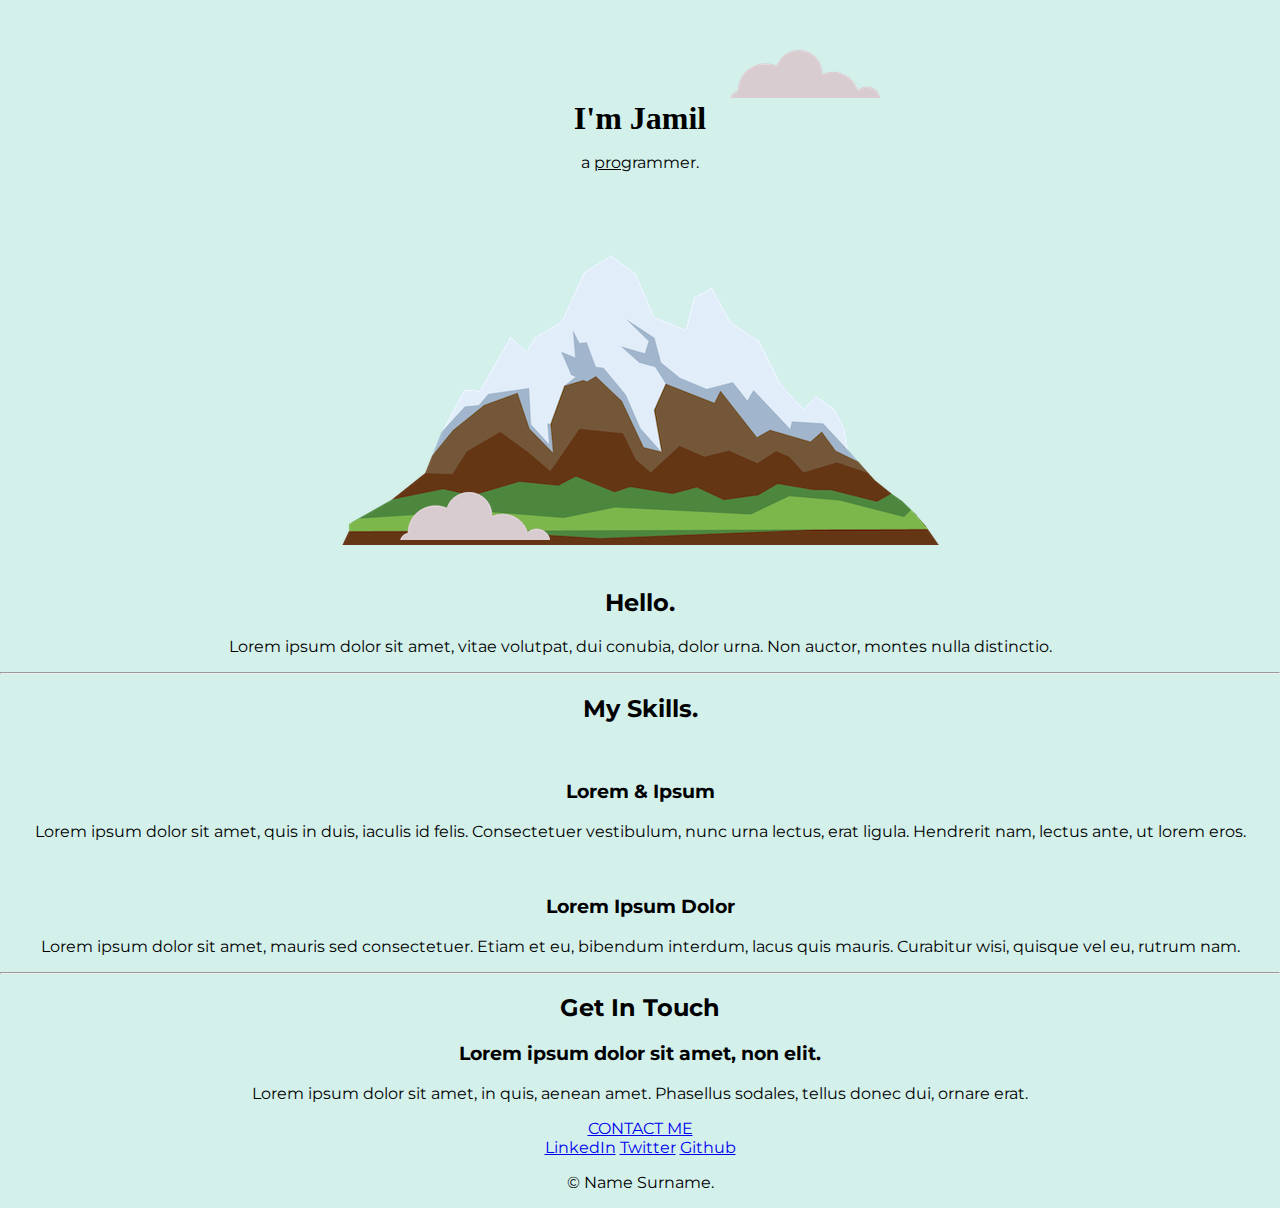
==== Dev-02/index.html @ 8742fcaa "11th April, 2023" ====
<!DOCTYPE html>
<html lang="en">
	<head>
		<meta charset="UTF-8" />
		<meta http-equiv="X-UA-Compatible" content="IE=edge" />
		<meta name="viewport" content="width=device-width, initial-scale=1.0" />
		<link rel="stylesheet" href="style.css" />
		<link rel="preconnect" href="https://fonts.googleapis.com" />
		<link rel="preconnect" href="https://fonts.gstatic.com" crossorigin />
		<link href="https://fonts.googleapis.com/css2?family=Montserrat&display=swap" rel="stylesheet" />
		<title>Document</title>
	</head>
	<body>
		<div>
			<div class="info">
				<img class="top-cloud" src="img/cloud.png" alt="cloud-img" />
				<h1>I'm Jamil</h1>
				<p>a <span class="pro">pro</span>grammer.</p>
				<img class="bottom-cloud" src="img/cloud.png" alt="cloud-img" />
				<img src="img/mountain.png" alt="" />
			</div>
			<div class="middle-container">
				<div class="profile">
					<img src="" alt="" />
					<h2>Hello.</h2>
					<p>
						Lorem ipsum dolor sit amet, vitae volutpat, dui conubia, dolor urna. Non auctor, montes nulla
						distinctio.
					</p>
				</div>
				<hr />
				<div class="skills">
					<h2>My Skills.</h2>
					<div class="skill-row">
						<img class="" src="" alt="" />
						<h3>Lorem & Ipsum</h3>
						<p>
							Lorem ipsum dolor sit amet, quis in duis, iaculis id felis. Consectetuer vestibulum, nunc
							urna lectus, erat ligula. Hendrerit nam, lectus ante, ut lorem eros.
						</p>
					</div>
					<div class="skill-row">
						<img class="" src="" alt="" />
						<h3>Lorem Ipsum Dolor</h3>
						<p>
							Lorem ipsum dolor sit amet, mauris sed consectetuer. Etiam et eu, bibendum interdum, lacus
							quis mauris. Curabitur wisi, quisque vel eu, rutrum nam.
						</p>
					</div>
				</div>
				<hr />
				<div class="contact-me">
					<h2>Get In Touch</h2>
					<h3>Lorem ipsum dolor sit amet, non elit.</h3>
					<p>
						Lorem ipsum dolor sit amet, in quis, aenean amet. Phasellus sodales, tellus donec dui, ornare
						erat.
					</p>
					<a class="btn" href="mailto:name@email.com">CONTACT ME</a>
				</div>
			</div>

			<div class="bottom-container">
				<a class="footer-link" href="https://www.linkedin.com/in/mji-jamil" target="_blank">LinkedIn</a>
				<a class="footer-link" href="https://twitter.com/mji_jamil" target="_blank">Twitter</a>
				<a class="footer-link" href="https://github.com/mji-jamil" target="_blank">Github</a>
				<p>© Name Surname.</p>
			</div>
		</div>
	</body>
</html>
---- Dev-02/style.css ----
body {
	margin: 0;
	text-align: center;
	font-family: 'Montserrat', sans-serif;
	background-color: #d3f0eb;
}

.info {
	background-color: #d3f0eb;
	padding-top: 100px;
}
h1 {
	margin: 0 auto;
	font-family: 'Sacramento';
}

.top-cloud {
	position: absolute;
	/* padding-top: 60px; */
	right: 400px;
	top: 50px;
}

.bottom-cloud {
	position: absolute;
	left: 400px;
	bottom: 360px;
}


.pro {
	text-decoration: underline;
}
p {
	display: block;
}
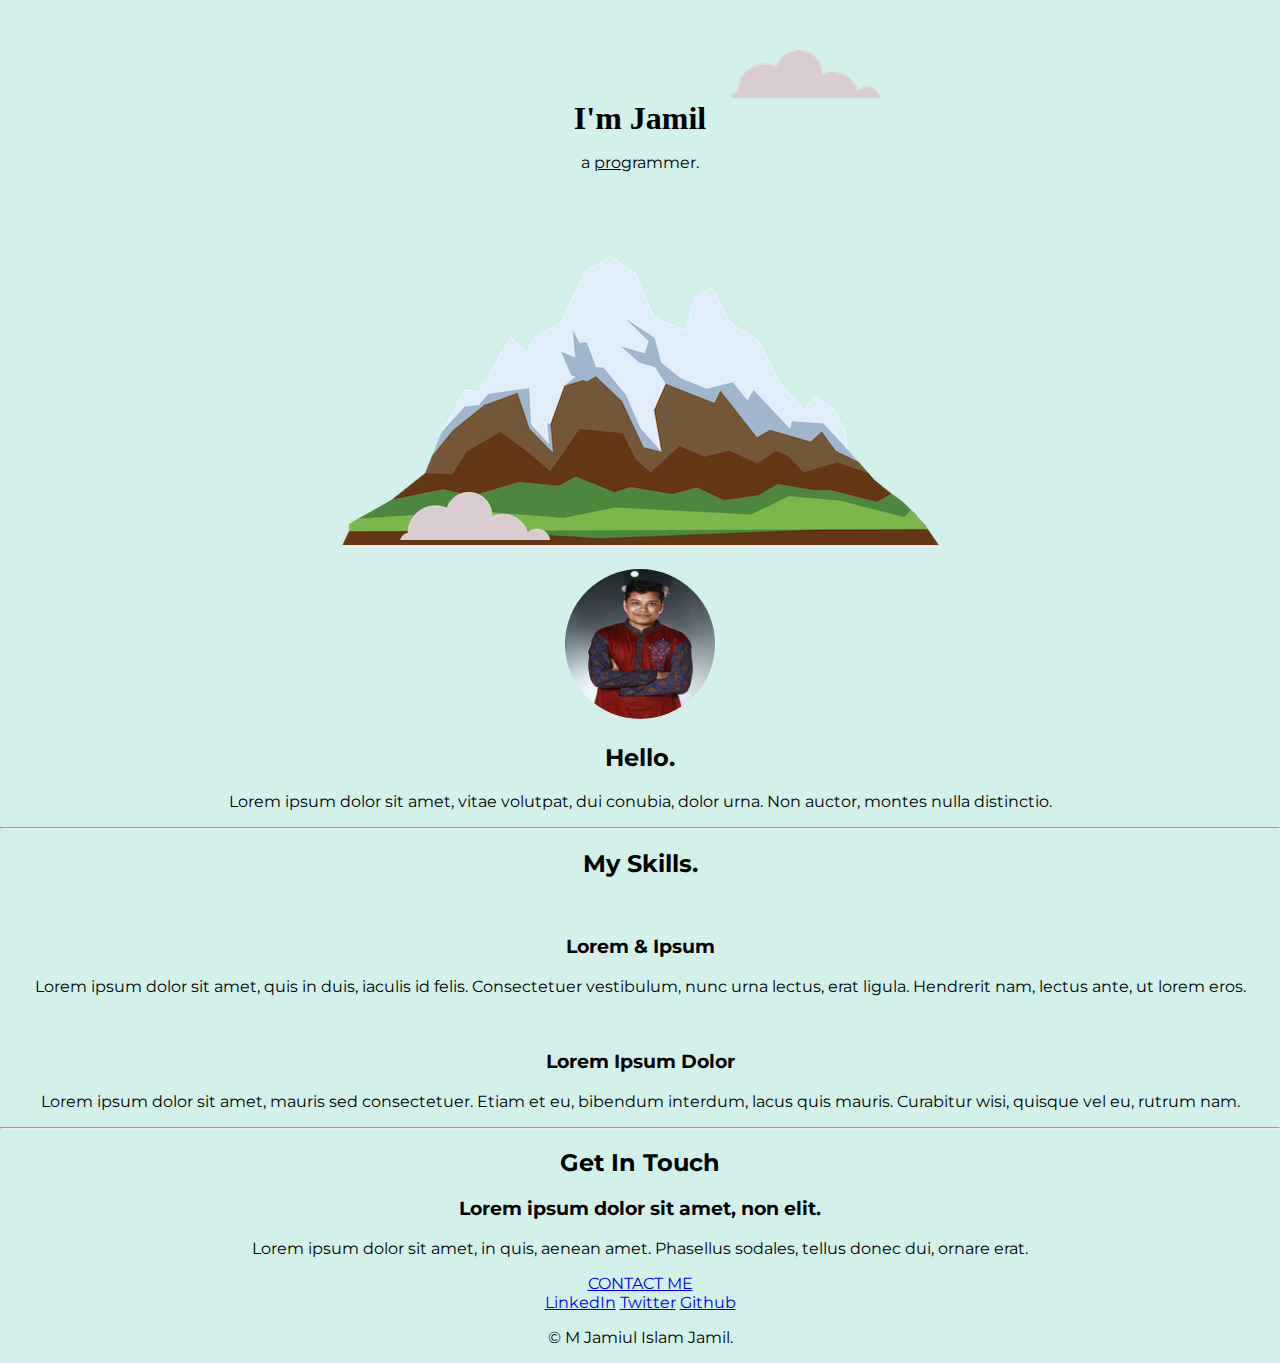
==== commit b41d9b7d: "11th April, 2023" ====
--- a/Dev-02/index.html
+++ b/Dev-02/index.html
@@ -12,7 +12,7 @@
 	</head>
 	<body>
 		<div>
-			<div class="info">
+			<div class="top-container">
 				<img class="top-cloud" src="img/cloud.png" alt="cloud-img" />
 				<h1>I'm Jamil</h1>
 				<p>a <span class="pro">pro</span>grammer.</p>
@@ -21,7 +21,7 @@
 			</div>
 			<div class="middle-container">
 				<div class="profile">
-					<img src="" alt="" />
+					<img src="./img/jamil-pp.PNG" alt="" />
 					<h2>Hello.</h2>
 					<p>
 						Lorem ipsum dolor sit amet, vitae volutpat, dui conubia, dolor urna. Non auctor, montes nulla
@@ -56,7 +56,7 @@
 						Lorem ipsum dolor sit amet, in quis, aenean amet. Phasellus sodales, tellus donec dui, ornare
 						erat.
 					</p>
-					<a class="btn" href="mailto:name@email.com">CONTACT ME</a>
+					<a class="btn" href="mailto:jamiulislamjamil@email.com">CONTACT ME</a>
 				</div>
 			</div>
 
@@ -64,7 +64,7 @@
 				<a class="footer-link" href="https://www.linkedin.com/in/mji-jamil" target="_blank">LinkedIn</a>
 				<a class="footer-link" href="https://twitter.com/mji_jamil" target="_blank">Twitter</a>
 				<a class="footer-link" href="https://github.com/mji-jamil" target="_blank">Github</a>
-				<p>© Name Surname.</p>
+				<p>© M Jamiul Islam Jamil.</p>
 			</div>
 		</div>
 	</body>
--- a/Dev-02/style.css
+++ b/Dev-02/style.css
@@ -5,13 +5,30 @@
 	background-color: #d3f0eb;
 }
 
-.info {
+.top-container {
 	background-color: #d3f0eb;
 	padding-top: 100px;
 }
 h1 {
 	margin: 0 auto;
 	font-family: 'Sacramento';
+}
+
+h2 {
+	font-family: 'Montserrat', sans-serif;
+}
+
+h3{
+	font-family: 'Montserrat', sans-serif;
+}
+.profile{
+	padding-top: 20px;
+}
+
+.profile img {
+	border-radius: 50%;
+	height: 150px;
+	width: 150px;
 }
 
 .top-cloud {
